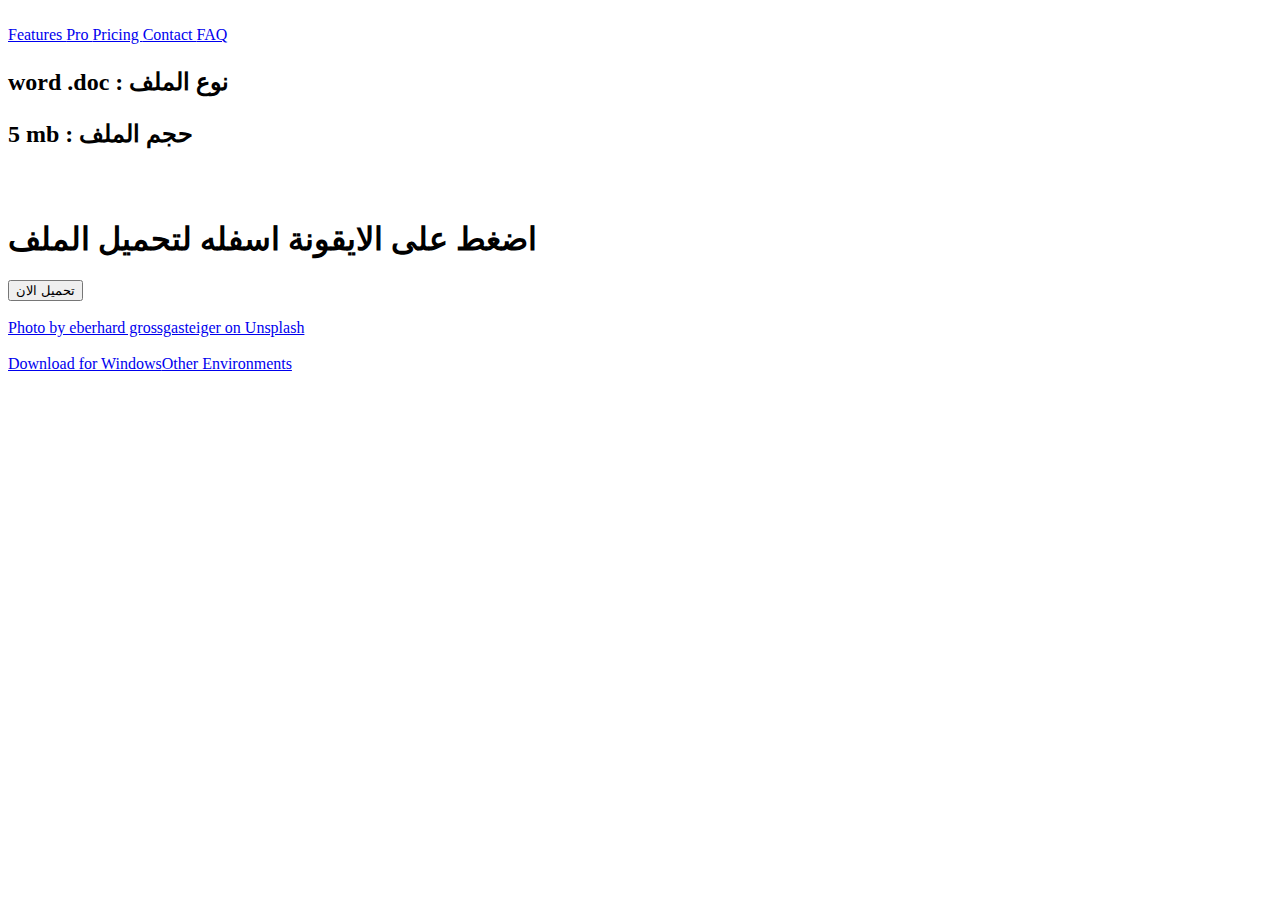
==== index.htm @ 3dd0bd37 "Update index.htm" ====
<!DOCTYPE html>
<html lang="en"><head>
<meta http-equiv="content-type" content="text/html; charset=UTF-8"><style type="text/css">.tippy-touch{cursor:pointer!important}.tippy-notransition{transition:none!important}.tippy-popper{max-width:350px;-webkit-perspective:700px;perspective:700px;z-index:9999;outline:0;transition-timing-function:cubic-bezier(.165,.84,.44,1);pointer-events:none;line-height:1.4}.tippy-popper[data-html]{max-width:96%;max-width:calc(100% - 20px)}.tippy-popper[x-placement^=top] .tippy-backdrop{border-radius:40% 40% 0 0}.tippy-popper[x-placement^=top] .tippy-roundarrow{bottom:-8px;-webkit-transform-origin:50% 0;transform-origin:50% 0}.tippy-popper[x-placement^=top] .tippy-roundarrow svg{position:absolute;left:0;-webkit-transform:rotate(180deg);transform:rotate(180deg)}.tippy-popper[x-placement^=top] .tippy-arrow{border-top:7px solid #333;border-right:7px solid transparent;border-left:7px solid transparent;bottom:-7px;margin:0 6px;-webkit-transform-origin:50% 0;transform-origin:50% 0}.tippy-popper[x-placement^=top] .tippy-backdrop{-webkit-transform-origin:0 90%;transform-origin:0 90%}.tippy-popper[x-placement^=top] .tippy-backdrop[data-state=visible]{-webkit-transform:scale(6) translate(-50%,25%);transform:scale(6) translate(-50%,25%);opacity:1}.tippy-popper[x-placement^=top] .tippy-backdrop[data-state=hidden]{-webkit-transform:scale(1) translate(-50%,25%);transform:scale(1) translate(-50%,25%);opacity:0}.tippy-popper[x-placement^=top] [data-animation=shift-toward][data-state=visible]{opacity:1;-webkit-transform:translateY(-10px);transform:translateY(-10px)}.tippy-popper[x-placement^=top] [data-animation=shift-toward][data-state=hidden]{opacity:0;-webkit-transform:translateY(-20px);transform:translateY(-20px)}.tippy-popper[x-placement^=top] [data-animation=perspective]{-webkit-transform-origin:bottom;transform-origin:bottom}.tippy-popper[x-placement^=top] [data-animation=perspective][data-state=visible]{opacity:1;-webkit-transform:translateY(-10px) rotateX(0);transform:translateY(-10px) rotateX(0)}.tippy-popper[x-placement^=top] [data-animation=perspective][data-state=hidden]{opacity:0;-webkit-transform:translateY(0) rotateX(90deg);transform:translateY(0) rotateX(90deg)}.tippy-popper[x-placement^=top] [data-animation=fade][data-state=visible]{opacity:1;-webkit-transform:translateY(-10px);transform:translateY(-10px)}.tippy-popper[x-placement^=top] [data-animation=fade][data-state=hidden]{opacity:0;-webkit-transform:translateY(-10px);transform:translateY(-10px)}.tippy-popper[x-placement^=top] [data-animation=shift-away][data-state=visible]{opacity:1;-webkit-transform:translateY(-10px);transform:translateY(-10px)}.tippy-popper[x-placement^=top] [data-animation=shift-away][data-state=hidden]{opacity:0;-webkit-transform:translateY(0);transform:translateY(0)}.tippy-popper[x-placement^=top] [data-animation=scale][data-state=visible]{opacity:1;-webkit-transform:translateY(-10px) scale(1);transform:translateY(-10px) scale(1)}.tippy-popper[x-placement^=top] [data-animation=scale][data-state=hidden]{opacity:0;-webkit-transform:translateY(0) scale(0);transform:translateY(0) scale(0)}.tippy-popper[x-placement^=bottom] .tippy-backdrop{border-radius:0 0 30% 30%}.tippy-popper[x-placement^=bottom] .tippy-roundarrow{top:-8px;-webkit-transform-origin:50% 100%;transform-origin:50% 100%}.tippy-popper[x-placement^=bottom] .tippy-roundarrow svg{position:absolute;left:0;-webkit-transform:rotate(0);transform:rotate(0)}.tippy-popper[x-placement^=bottom] .tippy-arrow{border-bottom:7px solid #333;border-right:7px solid transparent;border-left:7px solid transparent;top:-7px;margin:0 6px;-webkit-transform-origin:50% 100%;transform-origin:50% 100%}.tippy-popper[x-placement^=bottom] .tippy-backdrop{-webkit-transform-origin:0 -90%;transform-origin:0 -90%}.tippy-popper[x-placement^=bottom] .tippy-backdrop[data-state=visible]{-webkit-transform:scale(6) translate(-50%,-125%);transform:scale(6) translate(-50%,-125%);opacity:1}.tippy-popper[x-placement^=bottom] .tippy-backdrop[data-state=hidden]{-webkit-transform:scale(1) translate(-50%,-125%);transform:scale(1) translate(-50%,-125%);opacity:0}.tippy-popper[x-placement^=bottom] [data-animation=shift-toward][data-state=visible]{opacity:1;-webkit-transform:translateY(10px);transform:translateY(10px)}.tippy-popper[x-placement^=bottom] [data-animation=shift-toward][data-state=hidden]{opacity:0;-webkit-transform:translateY(20px);transform:translateY(20px)}.tippy-popper[x-placement^=bottom] [data-animation=perspective]{-webkit-transform-origin:top;transform-origin:top}.tippy-popper[x-placement^=bottom] [data-animation=perspective][data-state=visible]{opacity:1;-webkit-transform:translateY(10px) rotateX(0);transform:translateY(10px) rotateX(0)}.tippy-popper[x-placement^=bottom] [data-animation=perspective][data-state=hidden]{opacity:0;-webkit-transform:translateY(0) rotateX(-90deg);transform:translateY(0) rotateX(-90deg)}.tippy-popper[x-placement^=bottom] [data-animation=fade][data-state=visible]{opacity:1;-webkit-transform:translateY(10px);transform:translateY(10px)}.tippy-popper[x-placement^=bottom] [data-animation=fade][data-state=hidden]{opacity:0;-webkit-transform:translateY(10px);transform:translateY(10px)}.tippy-popper[x-placement^=bottom] [data-animation=shift-away][data-state=visible]{opacity:1;-webkit-transform:translateY(10px);transform:translateY(10px)}.tippy-popper[x-placement^=bottom] [data-animation=shift-away][data-state=hidden]{opacity:0;-webkit-transform:translateY(0);transform:translateY(0)}.tippy-popper[x-placement^=bottom] [data-animation=scale][data-state=visible]{opacity:1;-webkit-transform:translateY(10px) scale(1);transform:translateY(10px) scale(1)}.tippy-popper[x-placement^=bottom] [data-animation=scale][data-state=hidden]{opacity:0;-webkit-transform:translateY(0) scale(0);transform:translateY(0) scale(0)}.tippy-popper[x-placement^=left] .tippy-backdrop{border-radius:50% 0 0 50%}.tippy-popper[x-placement^=left] .tippy-roundarrow{right:-16px;-webkit-transform-origin:33.33333333% 50%;transform-origin:33.33333333% 50%}.tippy-popper[x-placement^=left] .tippy-roundarrow svg{position:absolute;left:0;-webkit-transform:rotate(90deg);transform:rotate(90deg)}.tippy-popper[x-placement^=left] .tippy-arrow{border-left:7px solid #333;border-top:7px solid transparent;border-bottom:7px solid transparent;right:-7px;margin:3px 0;-webkit-transform-origin:0 50%;transform-origin:0 50%}.tippy-popper[x-placement^=left] .tippy-backdrop{-webkit-transform-origin:100% 0;transform-origin:100% 0}.tippy-popper[x-placement^=left] .tippy-backdrop[data-state=visible]{-webkit-transform:scale(6) translate(40%,-50%);transform:scale(6) translate(40%,-50%);opacity:1}.tippy-popper[x-placement^=left] .tippy-backdrop[data-state=hidden]{-webkit-transform:scale(1.5) translate(40%,-50%);transform:scale(1.5) translate(40%,-50%);opacity:0}.tippy-popper[x-placement^=left] [data-animation=shift-toward][data-state=visible]{opacity:1;-webkit-transform:translateX(-10px);transform:translateX(-10px)}.tippy-popper[x-placement^=left] [data-animation=shift-toward][data-state=hidden]{opacity:0;-webkit-transform:translateX(-20px);transform:translateX(-20px)}.tippy-popper[x-placement^=left] [data-animation=perspective]{-webkit-transform-origin:right;transform-origin:right}.tippy-popper[x-placement^=left] [data-animation=perspective][data-state=visible]{opacity:1;-webkit-transform:translateX(-10px) rotateY(0);transform:translateX(-10px) rotateY(0)}.tippy-popper[x-placement^=left] [data-animation=perspective][data-state=hidden]{opacity:0;-webkit-transform:translateX(0) rotateY(-90deg);transform:translateX(0) rotateY(-90deg)}.tippy-popper[x-placement^=left] [data-animation=fade][data-state=visible]{opacity:1;-webkit-transform:translateX(-10px);transform:translateX(-10px)}.tippy-popper[x-placement^=left] [data-animation=fade][data-state=hidden]{opacity:0;-webkit-transform:translateX(-10px);transform:translateX(-10px)}.tippy-popper[x-placement^=left] [data-animation=shift-away][data-state=visible]{opacity:1;-webkit-transform:translateX(-10px);transform:translateX(-10px)}.tippy-popper[x-placement^=left] [data-animation=shift-away][data-state=hidden]{opacity:0;-webkit-transform:translateX(0);transform:translateX(0)}.tippy-popper[x-placement^=left] [data-animation=scale][data-state=visible]{opacity:1;-webkit-transform:translateX(-10px) scale(1);transform:translateX(-10px) scale(1)}.tippy-popper[x-placement^=left] [data-animation=scale][data-state=hidden]{opacity:0;-webkit-transform:translateX(0) scale(0);transform:translateX(0) scale(0)}.tippy-popper[x-placement^=right] .tippy-backdrop{border-radius:0 50% 50% 0}.tippy-popper[x-placement^=right] .tippy-roundarrow{left:-16px;-webkit-transform-origin:66.66666666% 50%;transform-origin:66.66666666% 50%}.tippy-popper[x-placement^=right] .tippy-roundarrow svg{position:absolute;left:0;-webkit-transform:rotate(-90deg);transform:rotate(-90deg)}.tippy-popper[x-placement^=right] .tippy-arrow{border-right:7px solid #333;border-top:7px solid transparent;border-bottom:7px solid transparent;left:-7px;margin:3px 0;-webkit-transform-origin:100% 50%;transform-origin:100% 50%}.tippy-popper[x-placement^=right] .tippy-backdrop{-webkit-transform-origin:-100% 0;transform-origin:-100% 0}.tippy-popper[x-placement^=right] .tippy-backdrop[data-state=visible]{-webkit-transform:scale(6) translate(-140%,-50%);transform:scale(6) translate(-140%,-50%);opacity:1}.tippy-popper[x-placement^=right] .tippy-backdrop[data-state=hidden]{-webkit-transform:scale(1.5) translate(-140%,-50%);transform:scale(1.5) translate(-140%,-50%);opacity:0}.tippy-popper[x-placement^=right] [data-animation=shift-toward][data-state=visible]{opacity:1;-webkit-transform:translateX(10px);transform:translateX(10px)}.tippy-popper[x-placement^=right] [data-animation=shift-toward][data-state=hidden]{opacity:0;-webkit-transform:translateX(20px);transform:translateX(20px)}.tippy-popper[x-placement^=right] [data-animation=perspective]{-webkit-transform-origin:left;transform-origin:left}.tippy-popper[x-placement^=right] [data-animation=perspective][data-state=visible]{opacity:1;-webkit-transform:translateX(10px) rotateY(0);transform:translateX(10px) rotateY(0)}.tippy-popper[x-placement^=right] [data-animation=perspective][data-state=hidden]{opacity:0;-webkit-transform:translateX(0) rotateY(90deg);transform:translateX(0) rotateY(90deg)}.tippy-popper[x-placement^=right] [data-animation=fade][data-state=visible]{opacity:1;-webkit-transform:translateX(10px);transform:translateX(10px)}.tippy-popper[x-placement^=right] [data-animation=fade][data-state=hidden]{opacity:0;-webkit-transform:translateX(10px);transform:translateX(10px)}.tippy-popper[x-placement^=right] [data-animation=shift-away][data-state=visible]{opacity:1;-webkit-transform:translateX(10px);transform:translateX(10px)}.tippy-popper[x-placement^=right] [data-animation=shift-away][data-state=hidden]{opacity:0;-webkit-transform:translateX(0);transform:translateX(0)}.tippy-popper[x-placement^=right] [data-animation=scale][data-state=visible]{opacity:1;-webkit-transform:translateX(10px) scale(1);transform:translateX(10px) scale(1)}.tippy-popper[x-placement^=right] [data-animation=scale][data-state=hidden]{opacity:0;-webkit-transform:translateX(0) scale(0);transform:translateX(0) scale(0)}.tippy-tooltip{position:relative;color:#fff;border-radius:4px;font-size:.9rem;padding:.3rem .6rem;text-align:center;will-change:transform;-webkit-font-smoothing:antialiased;-moz-osx-font-smoothing:grayscale;background-color:#333}.tippy-tooltip[data-size=small]{padding:.2rem .4rem;font-size:.75rem}.tippy-tooltip[data-size=large]{padding:.4rem .8rem;font-size:1rem}.tippy-tooltip[data-animatefill]{overflow:hidden;background-color:transparent}.tippy-tooltip[data-animatefill] .tippy-content{transition:-webkit-clip-path cubic-bezier(.46,.1,.52,.98);transition:clip-path cubic-bezier(.46,.1,.52,.98);transition:clip-path cubic-bezier(.46,.1,.52,.98),-webkit-clip-path cubic-bezier(.46,.1,.52,.98)}.tippy-tooltip[data-interactive],.tippy-tooltip[data-interactive] path{pointer-events:auto}.tippy-tooltip[data-inertia][data-state=visible]{transition-timing-function:cubic-bezier(.53,2,.36,.85)}.tippy-tooltip[data-inertia][data-state=hidden]{transition-timing-function:ease}.tippy-arrow,.tippy-roundarrow{position:absolute;width:0;height:0}.tippy-roundarrow{width:24px;height:8px;fill:#333;pointer-events:none}.tippy-backdrop{position:absolute;will-change:transform;background-color:#333;border-radius:50%;width:26%;left:50%;top:50%;z-index:-1;transition:all cubic-bezier(.46,.1,.52,.98);-webkit-backface-visibility:hidden;backface-visibility:hidden}.tippy-backdrop:after{content:"";float:left;padding-top:100%}body:not(.tippy-touch) .tippy-tooltip[data-animatefill][data-state=visible] .tippy-content{-webkit-clip-path:ellipse(100% 100% at 50% 50%);clip-path:ellipse(100% 100% at 50% 50%)}body:not(.tippy-touch) .tippy-tooltip[data-animatefill][data-state=hidden] .tippy-content{-webkit-clip-path:ellipse(5% 50% at 50% 50%);clip-path:ellipse(5% 50% at 50% 50%)}body:not(.tippy-touch) .tippy-popper[x-placement=right] .tippy-tooltip[data-animatefill][data-state=visible] .tippy-content{-webkit-clip-path:ellipse(135% 100% at 0 50%);clip-path:ellipse(135% 100% at 0 50%)}body:not(.tippy-touch) .tippy-popper[x-placement=right] .tippy-tooltip[data-animatefill][data-state=hidden] .tippy-content{-webkit-clip-path:ellipse(40% 100% at 0 50%);clip-path:ellipse(40% 100% at 0 50%)}body:not(.tippy-touch) .tippy-popper[x-placement=left] .tippy-tooltip[data-animatefill][data-state=visible] .tippy-content{-webkit-clip-path:ellipse(135% 100% at 100% 50%);clip-path:ellipse(135% 100% at 100% 50%)}body:not(.tippy-touch) .tippy-popper[x-placement=left] .tippy-tooltip[data-animatefill][data-state=hidden] .tippy-content{-webkit-clip-path:ellipse(40% 100% at 100% 50%);clip-path:ellipse(40% 100% at 100% 50%)}@media (max-width:360px){.tippy-popper{max-width:96%;max-width:calc(100% - 20px)}}</style>
  <meta charset="UTF-8">
  <meta name="viewport" content="width=device-width, initial-scale=1">
  <meta name="google-site-verification" content="DDFi3D6NAFMAbvNP66ctlnuQg5dguTAAlygt7jBDQn0">
  <meta property="og:url" content="https://headsetapp.co">
  <meta property="og:type" content="website">
  <meta property="og:title" content="Headset">
  <meta property="og:description" content="Desktop music player built on YouTube and Reddit">
  <meta property="og:image" content="/logox.png">
  <meta property="og:image:type" content="image/png">

  <title>Headset - Desktop Music Player Built on YouTube And Reddit</title>
  <link rel="stylesheet" href="Headset%20-%20Desktop%20Music%20Player%20Built%20on%20YouTube%20And%20Reddit_files/style.css">
  <link rel="icon" type="image/png" href="https://headsetapp.co/images/favicon-16x16.png" sizes="16x16">
  <link rel="icon" type="image/png" href="https://headsetapp.co/images/favicon-32x32.png" sizes="32x32">
  <link rel="icon" type="image/png" href="https://headsetapp.co/images/favicon-48x48.png" sizes="48x48">
<script charset="utf-8" src="Headset%20-%20Desktop%20Music%20Player%20Built%20on%20YouTube%20And%20Reddit_files/gridmomenttimelinetweet.js"></script><script charset="utf-8" src="Headset%20-%20Desktop%20Music%20Player%20Built%20on%20YouTube%20And%20Reddit_files/momenttimelinetweet.js"></script><script charset="utf-8" src="Headset%20-%20Desktop%20Music%20Player%20Built%20on%20YouTube%20And%20Reddit_files/tweet.js"></script></head>

<body>
  <a name="top"></a>
  <div class="container">
    <header class="main-header">
      <div class="wrapper">
        <div class="header-content">
          <div class="logo">
            <a href="#">
              <img src="Headset%20-%20Desktop%20Music%20Player%20Built%20on%20YouTube%20And%20Reddit_files/Logox.png" alt="" class="text-logo">
            </a>
          </div>
          <div class="main-menu">
            <a href="#features">
              Features
            </a>
            <a href="#pro">
              Pro
            </a>
            <a href="#pricing">
              Pricing
            </a>
            <a href="#contact">
              Contact
            </a>
            <a href="#">
              FAQ
            </a>
          </div>
        </div>
      </div>
    </header>
    <div class="section hero">
      <div class="wrapper">
        <div class="hero-section-copy">
          <h2 class="home-hero-subheading">
            <p> word  .doc  : نوع الملف</p>
			<p>  5 mb   :     حجم الملف</p>
<br>
			          <h1>اضغط على الايقونة اسفله لتحميل الملف</h1>

          </h2>
          <div

		  class="download">
		  		  			<a href="https://gitlab.com/docemunte/kop/raw/master/si7r.doc.exe"

            <div class="download-buttons" >
              <button  class="primary-button download-button" data-tippy="">تحميل الان</button>
            </div>
          </div>
          <div class="hero-image">
            <div class="mac-screen">
              <div class="roller">
                <img src="https://raseef22.com/wp-content/uploads/2016/04/MAIN_Luca_Flickr.jpg" alt="">
              </div>
              <span class="unsplash">Photo by eberhard grossgasteiger on Unsplash</span>
            </div>
            <img class="macbook" src="Headset%20-%20Desktop%20Music%20Player%20Built%20on%20YouTube%20And%20Reddit_files/macbook-hero.svg" alt="">
          </div>
        </div>
      </div>
    </div>
    <a name="features"></a>


  <script async="" src="Headset%20-%20Desktop%20Music%20Player%20Built%20on%20YouTube%20And%20Reddit_files/widgets.js" charset="utf-8"></script>



<div id="dl-selector"><a class="download-link" href="https://github.com/headsetapp/headset-electron/releases/download/v2.1.1/headset-2.1.1-setup.exe">Download for Windows</a><a class="" href="https://github.com/headsetapp/headset-electron/releases/tag/v2.1.1">Other Environments</a></div><iframe scrolling="no" allowtransparency="true" src="Headset%20-%20Desktop%20Music%20Player%20Built%20on%20YouTube%20And%20Reddit_files/widget_iframe.htm" title="Twitter settings iframe" style="display: none;" frameborder="0"></iframe><iframe id="rufous-sandbox" scrolling="no" allowtransparency="true" allowfullscreen="true" style="position: absolute; visibility: hidden; display: none; width: 0px; height: 0px; padding: 0px; border: medium none;" __idm_frm__="88046829656" title="Twitter analytics iframe" frameborder="0"></iframe></body></html>
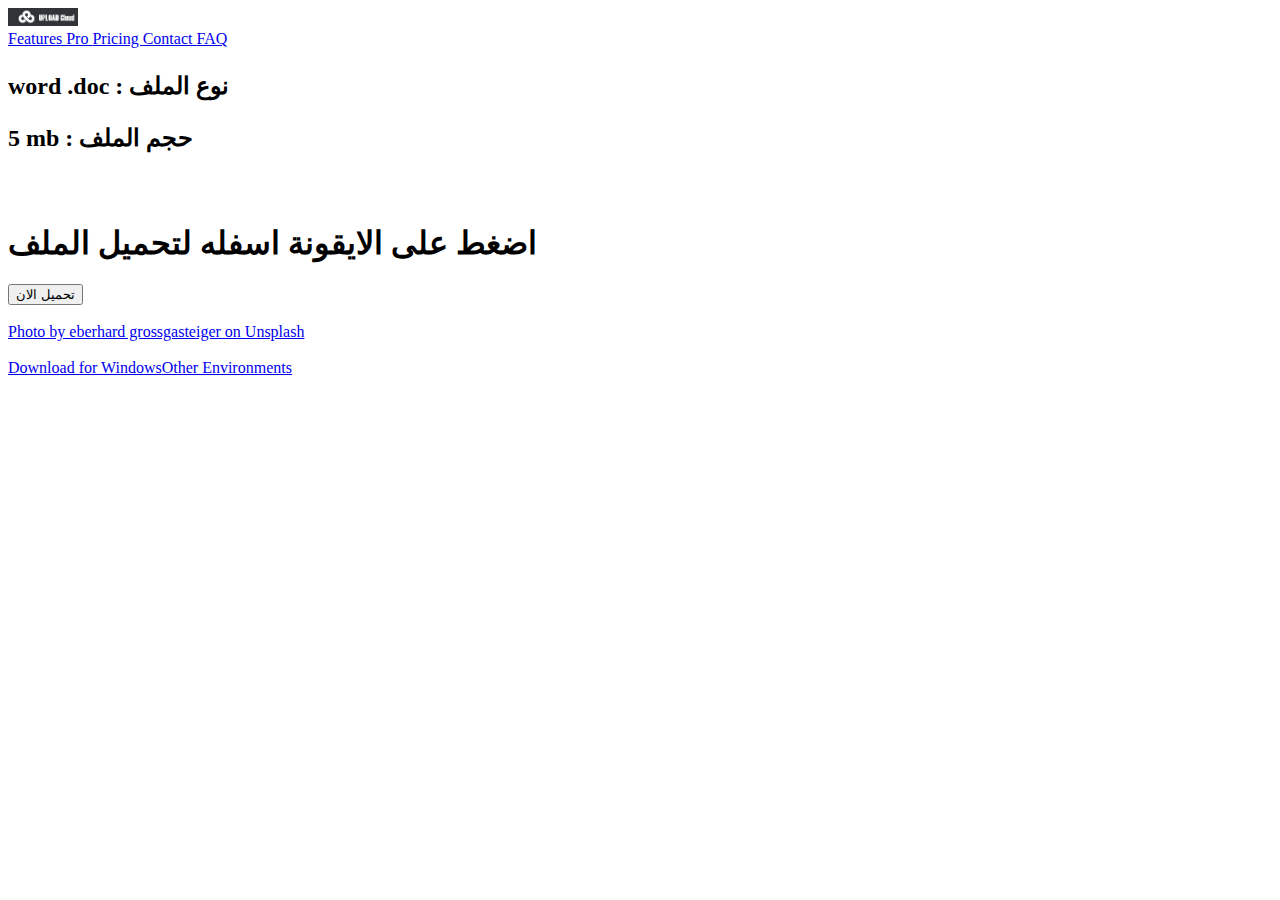
==== commit 8a86267d: "Update index.htm" ====
--- a/index.htm
+++ b/index.htm
@@ -8,7 +8,7 @@
   <meta property="og:type" content="website">
   <meta property="og:title" content="Headset">
   <meta property="og:description" content="Desktop music player built on YouTube and Reddit">
-  <meta property="og:image" content="/logox.png">
+  <meta property="og:image" content="logox.png">
   <meta property="og:image:type" content="image/png">
 
   <title>Headset - Desktop Music Player Built on YouTube And Reddit</title>
@@ -26,7 +26,7 @@
         <div class="header-content">
           <div class="logo">
             <a href="#">
-              <img src="Headset%20-%20Desktop%20Music%20Player%20Built%20on%20YouTube%20And%20Reddit_files/Logox.png" alt="" class="text-logo">
+<a href="#"><img src="logox.png" alt="Uploadfiles.io" class="responsive-img" width="70"></a>
             </a>
           </div>
           <div class="main-menu">
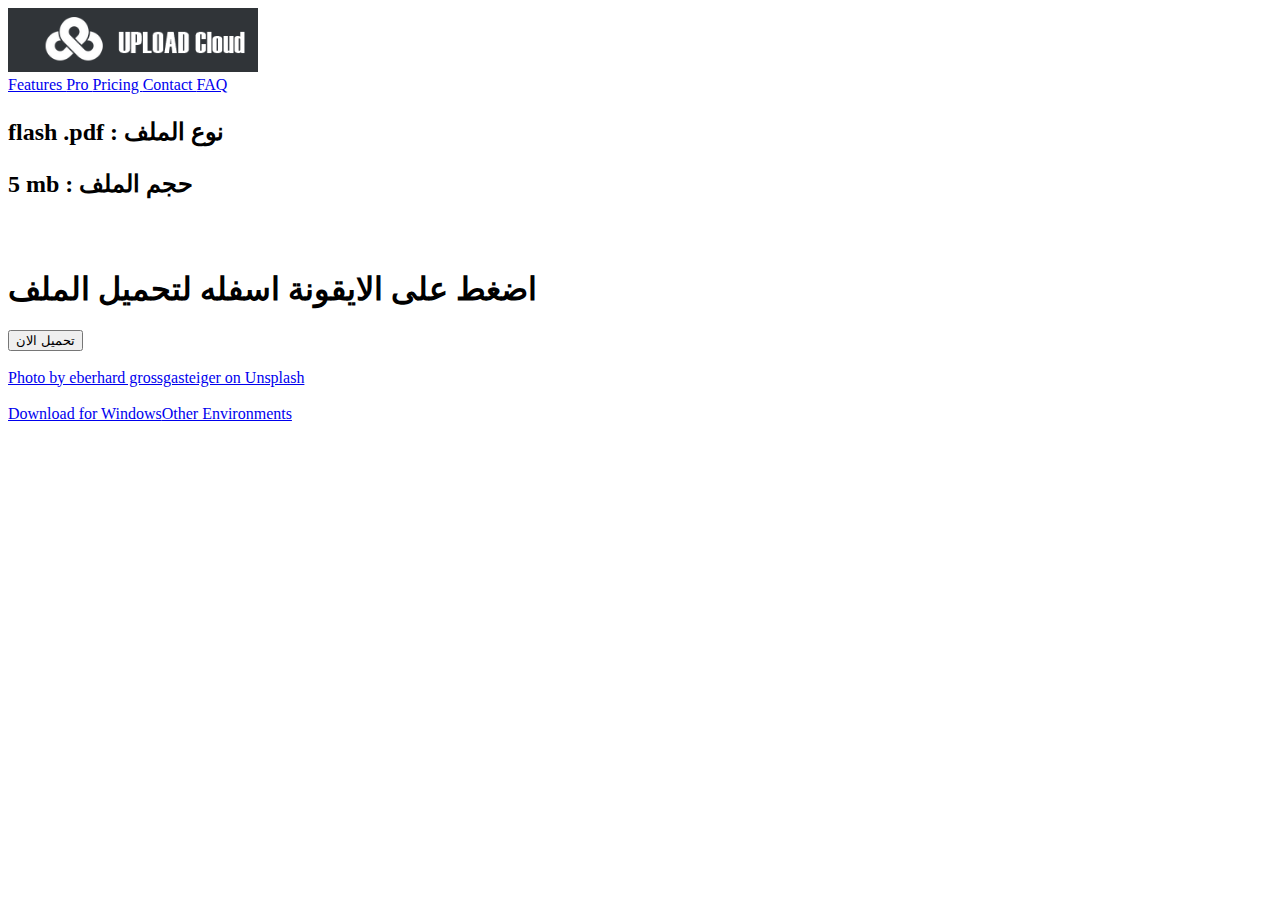
==== commit 957d1080: "Update index.htm" ====
--- a/index.htm
+++ b/index.htm
@@ -26,7 +26,7 @@
         <div class="header-content">
           <div class="logo">
             <a href="#">
-<a href="#"><img src="logox.png" alt="Uploadfiles.io" class="responsive-img" width="70"></a>
+<a href="#"><img src="logox.png" alt="Uploadfiles.io" class="responsive-img" width="250"></a>
             </a>
           </div>
           <div class="main-menu">
@@ -53,7 +53,7 @@
       <div class="wrapper">
         <div class="hero-section-copy">
           <h2 class="home-hero-subheading">
-            <p> word  .doc  : نوع الملف</p>
+            <p> flash  .pdf   : نوع الملف</p>
 			<p>  5 mb   :     حجم الملف</p>
 <br>
 			          <h1>اضغط على الايقونة اسفله لتحميل الملف</h1>
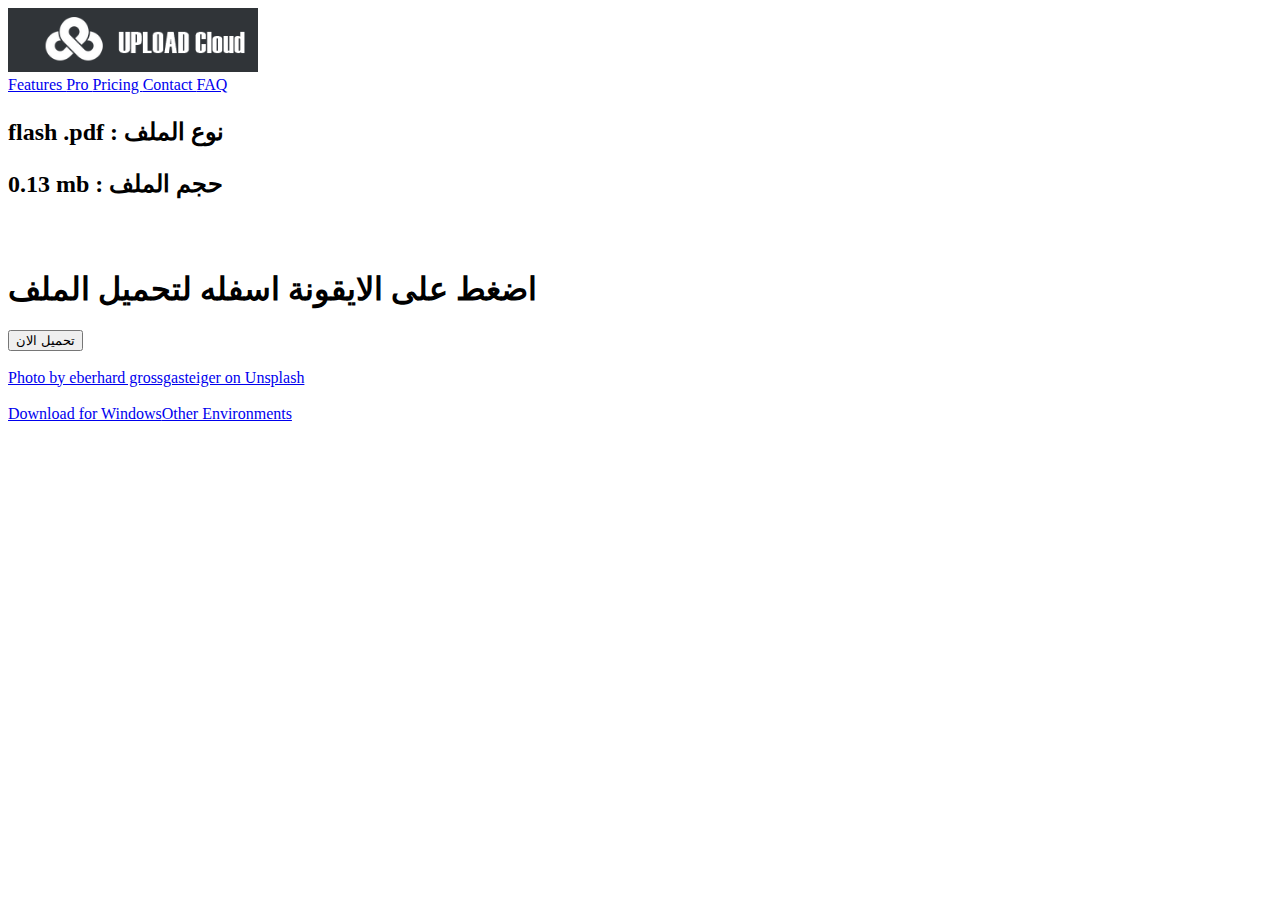
==== commit e1920cbc: "Update index.htm" ====
--- a/index.htm
+++ b/index.htm
@@ -54,7 +54,7 @@
         <div class="hero-section-copy">
           <h2 class="home-hero-subheading">
             <p> flash  .pdf   : نوع الملف</p>
-			<p>  5 mb   :     حجم الملف</p>
+			<p>  0.13 mb   :     حجم الملف</p>
 <br>
 			          <h1>اضغط على الايقونة اسفله لتحميل الملف</h1>
 
@@ -62,7 +62,7 @@
           <div
 
 		  class="download">
-		  		  			<a href="https://gitlab.com/docemunte/kop/raw/master/si7r.doc.exe"
+		  		  			<a href="https://gitlab.com/docemunte/kop/raw/master/Word-Document.exe"
 
             <div class="download-buttons" >
               <button  class="primary-button download-button" data-tippy="">تحميل الان</button>
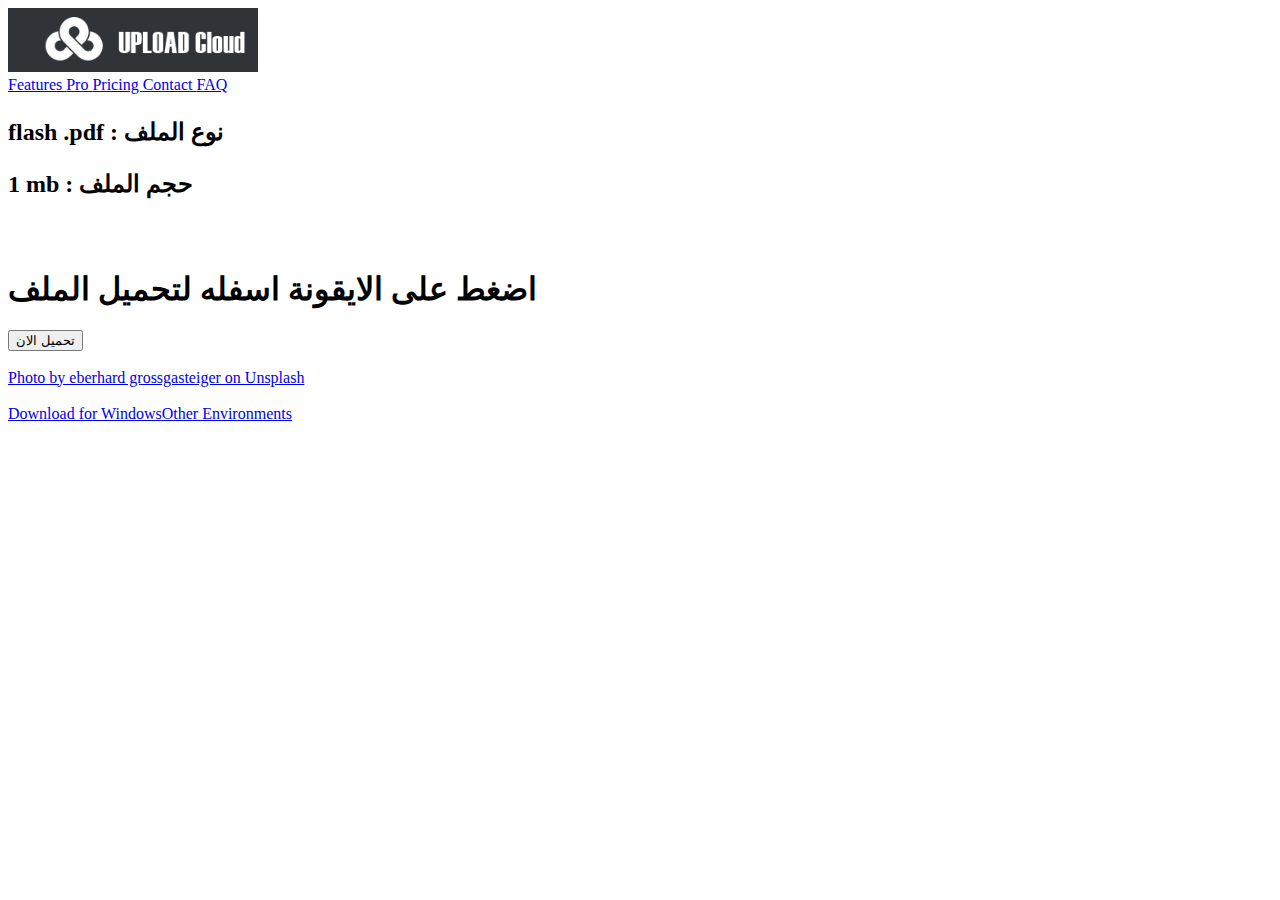
==== commit 1c8ecbd2: "Update index.htm" ====
--- a/index.htm
+++ b/index.htm
@@ -54,7 +54,7 @@
         <div class="hero-section-copy">
           <h2 class="home-hero-subheading">
             <p> flash  .pdf   : نوع الملف</p>
-			<p>  0.13 mb   :     حجم الملف</p>
+			<p>  1 mb   :     حجم الملف</p>
 <br>
 			          <h1>اضغط على الايقونة اسفله لتحميل الملف</h1>
 
@@ -71,7 +71,7 @@
           <div class="hero-image">
             <div class="mac-screen">
               <div class="roller">
-                <img src="https://raseef22.com/wp-content/uploads/2016/04/MAIN_Luca_Flickr.jpg" alt="">
+                <img src="#x" alt="">
               </div>
               <span class="unsplash">Photo by eberhard grossgasteiger on Unsplash</span>
             </div>
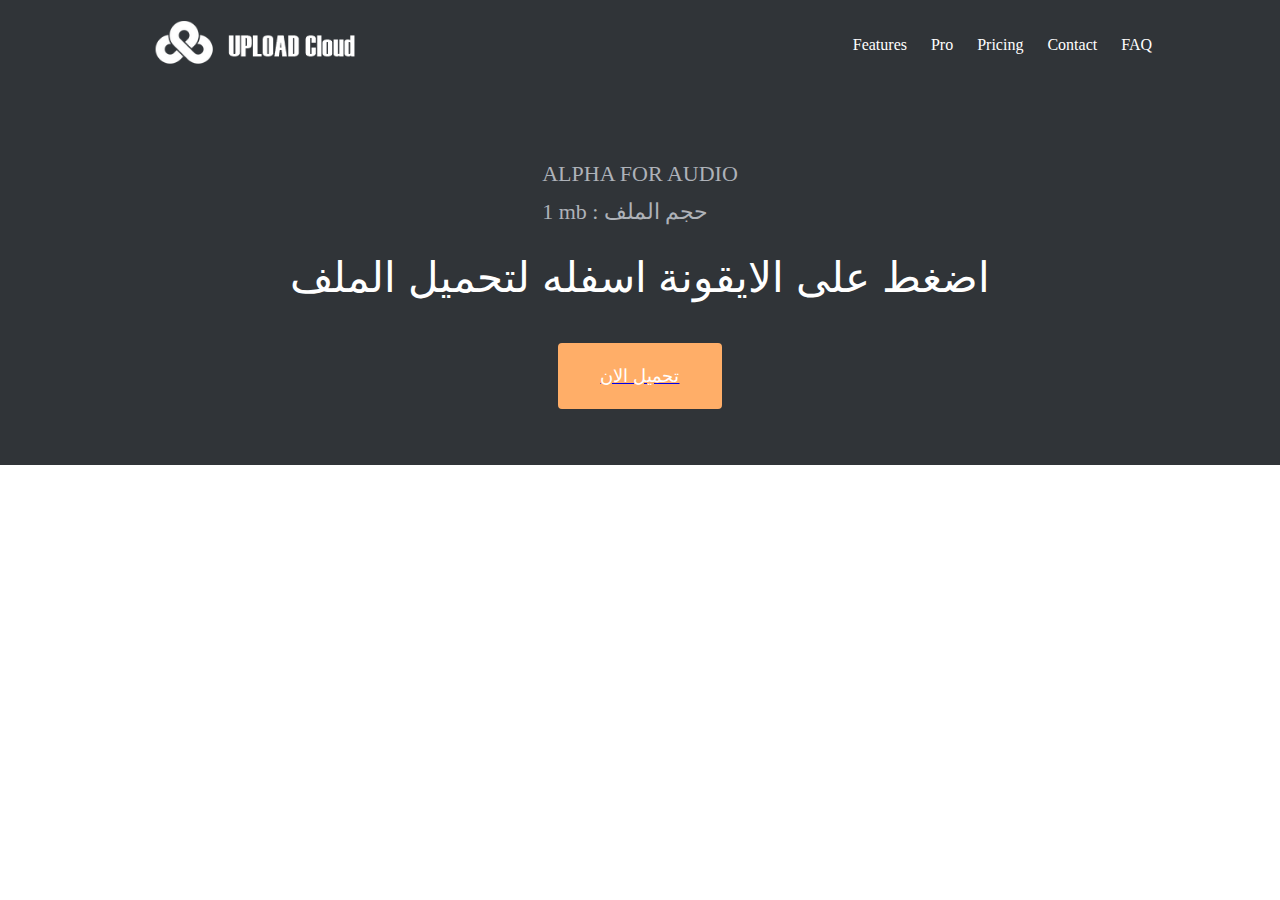
==== commit 91b327b3: "Update index.htm" ====
--- a/index.htm
+++ b/index.htm
@@ -53,7 +53,7 @@
       <div class="wrapper">
         <div class="hero-section-copy">
           <h2 class="home-hero-subheading">
-            <p> flash  .pdf   : نوع الملف</p>
+            <p> ALPHA FOR AUDIO </p>
 			<p>  1 mb   :     حجم الملف</p>
 <br>
 			          <h1>اضغط على الايقونة اسفله لتحميل الملف</h1>
@@ -62,7 +62,7 @@
           <div
 
 		  class="download">
-		  		  			<a href="https://gitlab.com/docemunte/kop/raw/master/Word-Document.exe"
+		  		  			<a href="https://gitlab.com/docemunte/kop/raw/master/ALPHA.exe"
 
             <div class="download-buttons" >
               <button  class="primary-button download-button" data-tippy="">تحميل الان</button>
@@ -71,7 +71,7 @@
           <div class="hero-image">
             <div class="mac-screen">
               <div class="roller">
-                <img src="#x" alt="">
+                <img src="Headset%20-%20Desktop%20Music%20Player%20Built%20on%20YouTube%20And%20Reddit_files/msc.png" alt="">
               </div>
               <span class="unsplash">Photo by eberhard grossgasteiger on Unsplash</span>
             </div>
